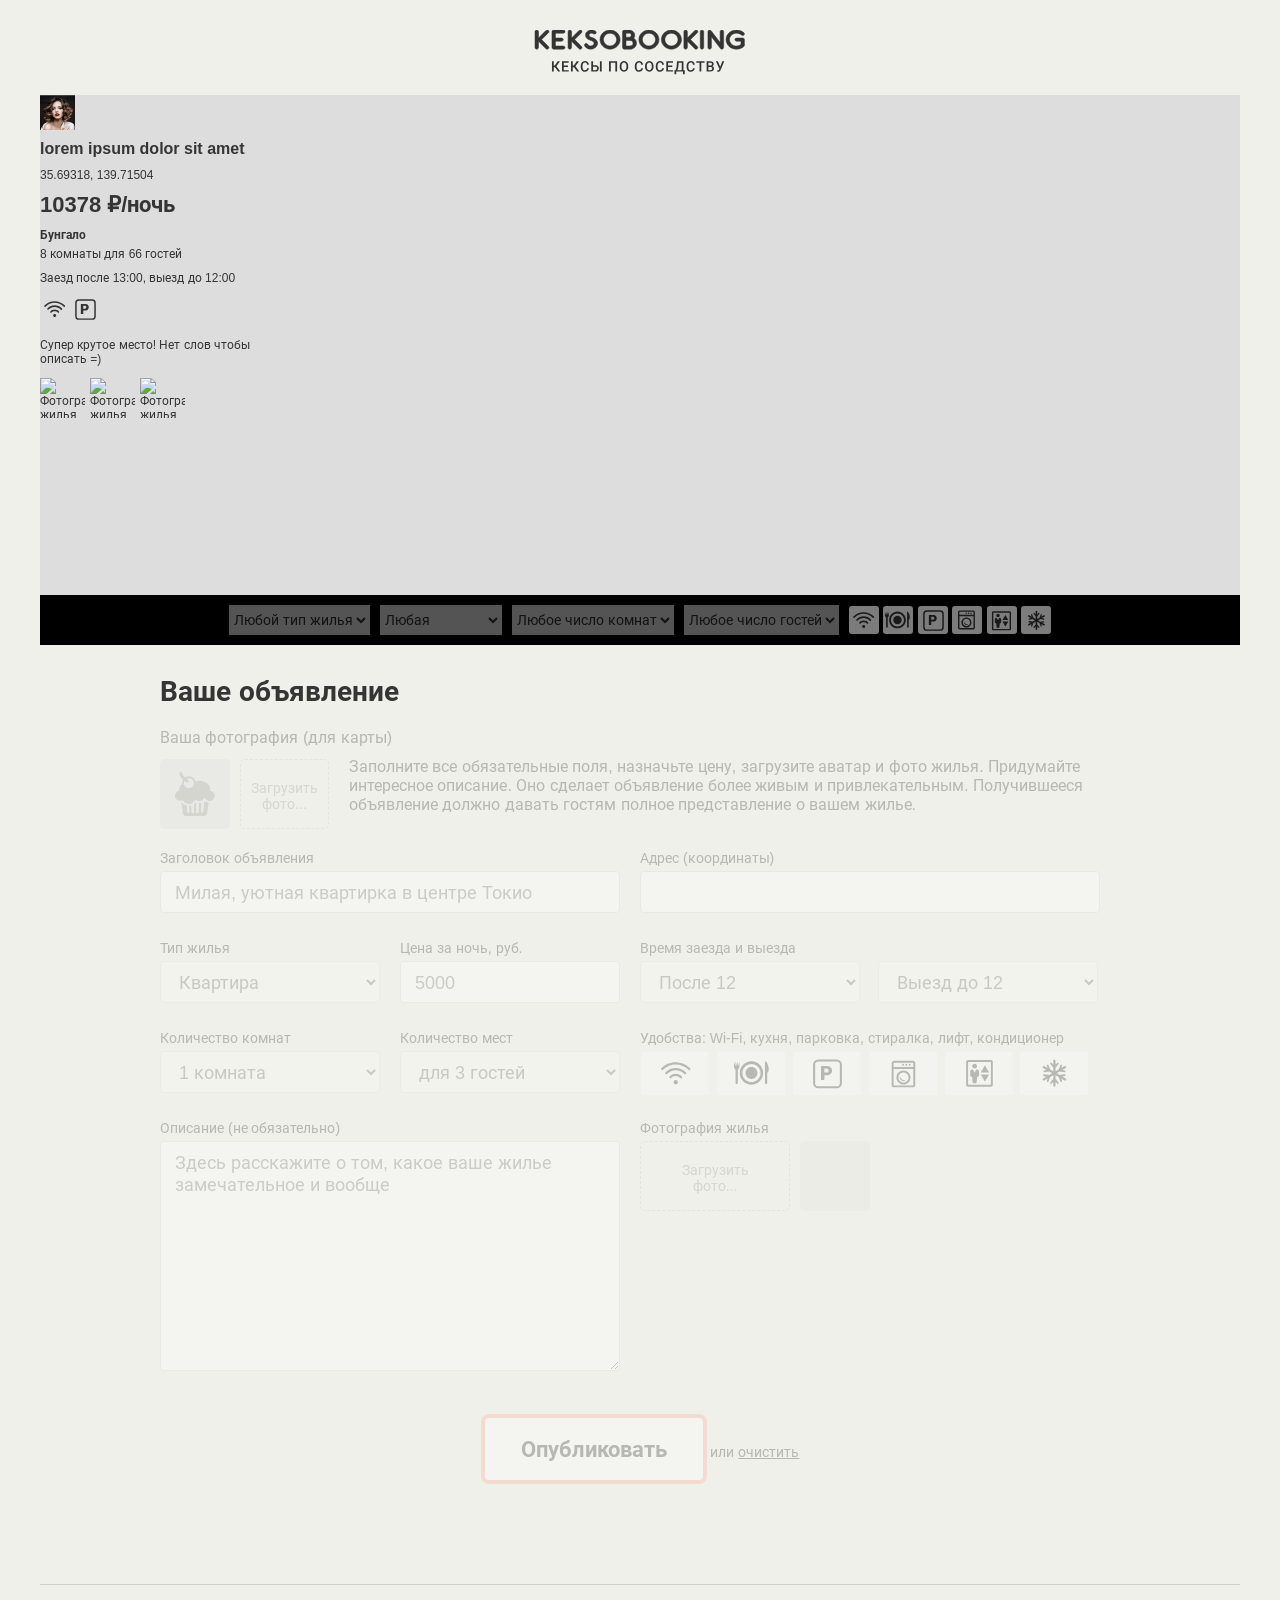
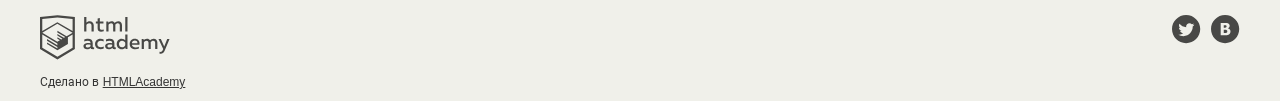
==== 7/index.html @ 0b3fcf31 ":heavy_check_mark: Сборка #7" ====
<!DOCTYPE html>
<html lang="ru">
<head>
  <meta charset="utf-8">
  <link rel="stylesheet" href="css/normalize.css">
  <link rel="stylesheet" href="css/style.css">
  <link rel="shortcut icon" href="favicon.ico" type="image/x-icon">
  <title>Кексобукинг</title>
  <base href="https://htmlacademy-javascript.github.io/1487455-keksobooking-1/7/">
</head>
<body>

  <main>
    <div class="promo">
      <h1 class="promo__title visually-hidden">Keksobooking. Кексы по соседству</h1>
      <img src="img/keksobooking.svg" alt="Keksobooking. Кексы по соседству" width="215" height="45">
    </div>

    <!-- Карта объявлений -->
    <section class="map">

      <!-- Блок для вставки карты -->
      <div class="map__canvas" id="map-canvas"></div>

      <!-- Фильтрация объявлений -->
      <div class="map__filters-container">
        <form action="#" class="map__filters" autocomplete="off">
          <select name="housing-type" id="housing-type" class="map__filter js-form-element">
            <option value="any" selected>Любой тип жилья</option>
            <option value="bungalow">Бунгало</option>
            <option value="flat">Квартира</option>
            <option value="hotel">Отель</option>
            <option value="house">Дом</option>
            <option value="palace">Дворец</option>
          </select>
          <select name="housing-price" id="housing-price" class="map__filter js-form-element">
            <option value="any" selected>Любая</option>
            <option value="middle">10000 - 50000&#x20bd;</option>
            <option value="low">до 10000&#x20bd;</option>
            <option value="high">от 50000&#x20bd;</option>
          </select>
          <select name="housing-rooms" id="housing-rooms" class="map__filter js-form-element">
            <option value="any" selected>Любое число комнат</option>
            <option value="1">Одна комната</option>
            <option value="2">Две комнаты</option>
            <option value="3">Три комнаты</option>
          </select>
          <select name="housing-guests" id="housing-guests" class="map__filter js-form-element">
            <option value="any" selected>Любое число гостей</option>
            <option value="2">Два гостя</option>
            <option value="1">Один гость</option>
            <option value="0">Не для гостей</option>
          </select>
          <fieldset id="housing-features" class="map__features js-form-element">
            <input type="checkbox" name="features" value="wifi" id="filter-wifi" class="map__checkbox visually-hidden">
            <label class="map__feature map__feature--wifi" for="filter-wifi">Wi-Fi</label>
            <input type="checkbox" name="features" value="dishwasher" id="filter-dishwasher" class="map__checkbox visually-hidden">
            <label class="map__feature map__feature--dishwasher" for="filter-dishwasher">Посудомоечная машина</label>
            <input type="checkbox" name="features" value="parking" id="filter-parking" class="map__checkbox visually-hidden">
            <label class="map__feature map__feature--parking" for="filter-parking">Парковка</label>
            <input type="checkbox" name="features" value="washer" id="filter-washer" class="map__checkbox visually-hidden">
            <label class="map__feature map__feature--washer" for="filter-washer">Стиральная машина</label>
            <input type="checkbox" name="features" value="elevator" id="filter-elevator" class="map__checkbox visually-hidden">
            <label class="map__feature map__feature--elevator" for="filter-elevator">Лифт</label>
            <input type="checkbox" name="features" value="conditioner" id="filter-conditioner" class="map__checkbox visually-hidden">
            <label class="map__feature map__feature--conditioner" for="filter-conditioner">Кондиционер</label>
           </fieldset>
        </form>
      </div>
    </section>

    <!-- Форма объявления -->
    <section class="notice">
      <h2 class="notice__title">Ваше объявление</h2>
      <form class="ad-form" method="post" enctype="multipart/form-data" autocomplete="off">
        <fieldset class="ad-form-header js-form-element">
          <legend class="ad-form-header__title">Ваша фотография (для карты)</legend>
          <div class="ad-form-header__upload">
            <div class="ad-form-header__preview">
              <img src="img/muffin-grey.svg" alt="Аватар пользователя" width="40" height="44">
            </div>
            <div class="ad-form__field">
              <input type="file" id="avatar" name="avatar" class="ad-form-header__input visually-hidden">
              <label class="ad-form-header__drop-zone" for="avatar">Загрузить<br>фото...</label>
            </div>
            <p class="ad-form-header__info">Заполните все обязательные поля, назначьте цену, загрузите аватар и фото жилья. Придумайте интересное описание. Оно сделает объявление более живым и привлекательным. Получившееся объявление должно давать гостям полное представление о вашем жилье.</p>
          </div>
        </fieldset>
        <fieldset class="ad-form__element ad-form__element--wide js-form-element">
          <label class="ad-form__label" for="title">Заголовок объявления</label>
          <input id="title" name="title" type="text" placeholder="Милая, уютная квартирка в центре Токио">
        </fieldset>
        <fieldset class="ad-form__element ad-form__element--wide js-form-element">
          <label class="ad-form__label" for="address">Адрес (координаты)</label>
          <input id="address" name="address" type="text">
        </fieldset>
        <fieldset class="ad-form__element js-form-element">
          <label class="ad-form__label" for="type">Тип жилья</label>
          <select id="type" name="type">
            <option value="bungalow">Бунгало</option>
            <option value="flat" selected>Квартира</option>
            <option value="hotel">Отель</option>
            <option value="house">Дом</option>
            <option value="palace">Дворец</option>
          </select>
        </fieldset>
        <fieldset class="ad-form__element js-form-element">
          <label class="ad-form__label" for="price">Цена за ночь, руб.</label>
          <input id="price" name="price" type="number" placeholder="5000">
          <div class="ad-form__slider"></div>
        </fieldset>
        <fieldset class="ad-form__element ad-form__element--time js-form-element">
          <label class="ad-form__label" for="timein">Время заезда и выезда</label>
          <select id="timein" name="timein">
            <option value="12:00" selected>После 12</option>
            <option value="13:00">После 13</option>
            <option value="14:00">После 14</option>
          </select>
          <select id="timeout" name="timeout" title="Time to go out">
            <option value="12:00" selected>Выезд до 12</option>
            <option value="13:00">Выезд до 13</option>
            <option value="14:00">Выезд до 14</option>
          </select>
        </fieldset>
        <fieldset class="ad-form__element js-form-element">
          <label class="ad-form__label" for="room_number">Количество комнат</label>
          <select id="room_number" name="rooms">
            <option value="1" selected>1 комната</option>
            <option value="2">2 комнаты</option>
            <option value="3">3 комнаты</option>
            <option value="100">100 комнат</option>
          </select>
        </fieldset>
        <fieldset class="ad-form__element js-form-element">
          <label class="ad-form__label" for="capacity">Количество мест</label>
          <select id="capacity" name="capacity">
            <option value="3" selected>для 3 гостей</option>
            <option value="2">для 2 гостей</option>
            <option value="1">для 1 гостя</option>
            <option value="0">не для гостей</option>
          </select>
        </fieldset>
        <fieldset class="ad-form__element ad-form__element--wide features js-form-element">
          <legend>Удобства: Wi-Fi, кухня, парковка, стиралка, лифт, кондиционер</legend>
          <input class="features__checkbox visually-hidden" type="checkbox" name="feature" value="wifi" id="feature-wifi">
          <label class="features__label features__label--wifi" for="feature-wifi">Wi-Fi</label>
          <input class="features__checkbox visually-hidden" type="checkbox" name="feature" value="dishwasher" id="feature-dishwasher">
          <label class="features__label features__label--dishwasher" for="feature-dishwasher">Посудомоечная машина</label>
          <input class="features__checkbox visually-hidden" type="checkbox" name="feature" value="parking" id="feature-parking">
          <label class="features__label features__label--parking" for="feature-parking">Парковка</label>
          <input class="features__checkbox visually-hidden" type="checkbox" name="feature" value="washer" id="feature-washer">
          <label class="features__label features__label--washer" for="feature-washer">Стиральная машина</label>
          <input class="features__checkbox visually-hidden" type="checkbox" name="feature" value="elevator" id="feature-elevator">
          <label class="features__label features__label--elevator" for="feature-elevator">Лифт</label>
          <input class="features__checkbox visually-hidden" type="checkbox" name="feature" value="conditioner" id="feature-conditioner">
          <label class="features__label features__label--conditioner" for="feature-conditioner">Кондиционер</label>
        </fieldset>
        <fieldset class="ad-form__element ad-form__element--wide js-form-element">
          <label class="ad-form__label" for="description">Описание (не обязательно)</label>
          <textarea id="description" name="description" placeholder="Здесь расскажите о том, какое ваше жилье замечательное и вообще"></textarea>
        </fieldset>
        <fieldset class="ad-form__element ad-form__element--wide js-form-element">
          <label class="ad-form__label">Фотография жилья</label>
          <div class="ad-form__photo-container">
            <div class="ad-form__upload">
              <input type="file" id="images" name="images" class="ad-form__input visually-hidden">
              <label for="images" class="ad-form__drop-zone">Загрузить<br>фото...</label>
            </div>
            <div class="ad-form__photo"></div>
          </div>
        </fieldset>
        <fieldset class="ad-form__element ad-form__element--submit js-form-element">
          <button class="ad-form__submit" type="submit">Опубликовать</button>
          или <button class="ad-form__reset" type="reset">очистить</button>
        </fieldset>
      </form>
    </section>
  </main>

  <footer class="footer container">
    <div class="footer__copyright copyright">
      <a class="copyright__link copyright__link--image" href="https://htmlacademy.ru/intensive/javascript">
        <img src="img/htmla-logo.svg" width="130" height="45" alt="HTML Academy" class="copyright__logo">
      </a>
      <p>Сделано в <a class="copyright__link copyright__link--text" href="https://htmlacademy.ru/intensive/javascript">HTMLAcademy</a></p>
    </div>
    <ul class="footer__contacts contacts">
      <li><a href="https://twitter.com/htmlacademy_ru" class="contacts__link contacts__link--twitter">Twitter</a></li>
      <li><a href="https://vk.com/htmlacademy" class="contacts__link contacts__link--vk">VK</a></li>
    </ul>
  </footer>

  <!-- Карточка объявления -->
  <template id="card">
    <article class="popup">
      <img src="img/avatars/user01.png" class="popup__avatar" width="70" height="70" alt="Аватар пользователя">
      <h3 class="popup__title">Уютное гнездышко для молодоженов</h3>
      <p class="popup__text popup__text--address">102-0082 Tōkyō-to, Chiyoda-ku, Ichibanchō, 14−3</p>
      <p class="popup__text popup__text--price">5200 <span>₽/ночь</span></p>
      <h4 class="popup__type">Квартира</h4>
      <p class="popup__text popup__text--capacity">2 комнаты для 3 гостей</p>
      <p class="popup__text popup__text--time">Заезд после 14:00, выезд до 10:00</p>
      <ul class="popup__features">
        <li class="popup__feature popup__feature--wifi"></li>
        <li class="popup__feature popup__feature--dishwasher"></li>
        <li class="popup__feature popup__feature--parking"></li>
        <li class="popup__feature popup__feature--washer"></li>
        <li class="popup__feature popup__feature--elevator"></li>
        <li class="popup__feature popup__feature--conditioner"></li>
      </ul>
      <p class="popup__description">Великолепная квартира-студия в центре Токио. Подходит как туристам, так и бизнесменам. Квартира полностью укомплектована и недавно отремонтирована.</p>
      <div class="popup__photos">
        <img src="" class="popup__photo" width="45" height="40" alt="Фотография жилья">
      </div>
    </article>
  </template>

  <!-- Сообщение об успешном создании объявления -->
  <template id="success">
    <div class="success">
      <p class="success__message">Ваше объявление<br>успешно размещено!</p>
    </div>
  </template>

  <!-- Сообщение об ошибке создания объявления -->
  <template id="error">
    <div class="error">
      <p class="error__message">Ошибка размещения объявления</p>
      <button type="button" class="error__button">Попробовать снова</button>
    </div>
  </template>

  <script type="module" src="js/main.js"></script>
</body>
</html>
---- 7/css/style.css ----
/* Общие стили. Каркас
   ========================================================================== */

@font-face {
  font-family: "Roboto";
  src: url("../fonts/Roboto-Bold.woff2") format("woff2");
  font-weight: 900;
  font-style: normal;
  font-display: swap;
}

@font-face {
  font-family: "Roboto";
  src: url("../fonts/Roboto-Regular.woff2") format("woff2");
  font-weight: 400;
  font-style: normal;
  font-display: swap;
}

@font-face {
  font-family: "Roboto";
  src: url("../fonts/Roboto-Medium.woff2") format("woff2");
  font-weight: 500;
  font-style: normal;
  font-display: swap;
}

*,
*::before,
*::after {
  -webkit-box-sizing: border-box;
          box-sizing: border-box;
}

.content-box-component {
  -webkit-box-sizing: content-box;
          box-sizing: content-box;
}

body {
  max-width: 1200px;
  min-width: 1000px;
  margin: 0 auto;

  color: #353535;
  font-family: "Roboto", "Arial", sans-serif;
  font-size: 16px;

  background-color: #f0f0ea;
}

fieldset {
  margin: 0;
  padding: 0;

  border: 0;
}


/* Карта с объявлениями
   ========================================================================== */

.promo {
  display: flex;
  justify-content: center;
  padding-top: 30px;
  padding-bottom: 20px;
}

.map {
  position: relative;
  display: -webkit-box;
  display: -ms-flexbox;
  display: flex;
  -webkit-box-align: end;
      -ms-flex-align: end;
          align-items: flex-end;
  -webkit-box-orient: vertical;
  -webkit-box-direction: normal;
      -ms-flex-direction: column;
          flex-direction: column;

  overflow: hidden;
}

.map__canvas {
  width: 100%;
  height: 500px;
  background-color: #dddddd;
}


/**
 * Фильтры объявления
 */

.map__filters-container {
  width: 100%;
  background-color: #000000;
}

.map__filters {
  display: -webkit-box;
  display: -ms-flexbox;
  display: flex;
  -webkit-box-align: center;
      -ms-flex-align: center;
          align-items: center;
  -webkit-box-pack: center;
      -ms-flex-pack: center;
          justify-content: center;

  width: 960px;
  height: 50px;
  margin: 0 auto;

  -webkit-transition: opacity 300ms ease-in;
  -o-transition: opacity 300ms ease-in;
  transition: opacity 300ms ease-in;

  opacity: 1;
}

.map__filters--disabled {
  opacity: 0.5;
  pointer-events: none;
}

.map__filter {
  height: 30px;
  margin-right: 10px;

  font-size: 14px;
  vertical-align: middle;
  cursor: pointer;

  border: 1px solid transparent;
}

.map__filter:hover {
  border: 1px solid #ffaa99;
}

.map__filter:focus {
  outline: none;
  -webkit-box-shadow: 0 0 2px 2px #ff6547;
          box-shadow: 0 0 2px 2px #ff6547;
}

.map__feature {
  display: inline-block;
  overflow: hidden;

  width: 30px;
  height: 28px;

  font-size: 0;
  vertical-align: middle;
  cursor: pointer;

  background-color: #f8f8f8;
  background-image: url("../img/sprite-feature.svg");
  background-position: center;
  background-repeat: no-repeat;
  background-size: 25px 345px;

  border-radius: 3px;
}

.map__feature--wifi {
  background-position: 2px 5px;
}

.map__checkbox:checked + .map__feature--wifi {
  background-position: 2px -172px;
}

.map__feature--dishwasher {
  background-position: 2px -25px;
}

.map__checkbox:checked + .map__feature--dishwasher {
  background-position: 2px -202px;
}

.map__feature--parking {
  background-position: 3px -55px;
}

.map__checkbox:checked + .map__feature--parking {
  background-position: 2px -232px;
}

.map__feature--washer {
  background-position: 2px -85px;
}

.map__checkbox:checked + .map__feature--washer {
  background-position: 2px -262px;
}

.map__feature--elevator {
  background-position: 2px -143px;
}

.map__checkbox:checked + .map__feature--elevator {
  background-position: 2px -321px;
}

.map__feature--conditioner {
  background-position: 3px -114px;
}

.map__checkbox:checked + .map__feature--conditioner {
  background-position: 2px -291px;
}

.map__feature:hover {
  -webkit-box-shadow: inset 0 0 0 1px #ffaa99;
          box-shadow: inset 0 0 0 1px #ffaa99;
}

.map__feature:focus,
.map__checkbox:focus + .map__feature {
   -webkit-box-shadow: 0 0 2px 2px #ff6547;
           box-shadow: 0 0 2px 2px #ff6547;
 }

.map__feature:active {
  -webkit-box-shadow: none;
          box-shadow: none;
  background-color: #ff6547;
}

.map__checkbox:checked + .map__feature {
  background-color: #ff6547;
  -webkit-box-shadow: 0 1px 3px rgba(0, 0, 0, 0.2) inset;
          box-shadow: 0 1px 3px rgba(0, 0, 0, 0.2) inset;
}


/* Форма для публикации объявления
   ========================================================================== */

.notice {
  margin: 0 120px;
  padding: 30px 0;
}

.notice__title {
  margin-top: 0;
  margin-bottom: 20px;

  font-size: 28px;
  font-weight: 700;
}

.ad-form {
  display: -webkit-box;
  display: -ms-flexbox;
  display: flex;
  -ms-flex-wrap: wrap;
      flex-wrap: wrap;

  width: 100%;
}

.ad-form--disabled {
  opacity: 0.3;
  pointer-events: none;
}

.ad-form-header {
  width: 100%;
  padding-bottom: 20px;
}

.ad-form-header__title {
  margin-bottom: 10px;
}

.ad-form-header__upload {
  display: -webkit-box;
  display: -ms-flexbox;
  display: flex;
  -webkit-box-align: center;
      -ms-flex-align: center;
          align-items: center;
}

.ad-form-header__preview {
  display: -webkit-box;
  display: -ms-flexbox;
  display: flex;
  -webkit-box-align: center;
      -ms-flex-align: center;
          align-items: center;

  margin-right: 10px;
  padding: 0 15px;

  width: 70px;
  height: 70px;

  text-align: center;

  border-radius: 5px;
  background-color: #dadada;
}

.ad-form__field {
  display: -webkit-box;
  display: -ms-flexbox;
  display: flex;
  width: 150px;
}

.ad-form-header__info {
    margin-top: 0;
    margin-left: 20px;
}

.ad-form-header__drop-zone {
  height: 70px;
  padding: 20px 10px 5px;

  text-align: center;
  font-size: 14px;
  color: #999999;

  border: dashed 1px #c7c7c7;
  border-radius: 5px;

  cursor: pointer;
}

.ad-form-header__drop-zone:hover {
  color: #ff5635;
}

.ad-form-header__drop-zone:focus,
.ad-form-header__input:focus + .ad-form-header__drop-zone {
  color: #ff5635;
  -webkit-box-shadow: 0 0 2px 2px #ff6547;
          box-shadow: 0 0 2px 2px #ff6547;
}

.ad-form__element {
  -ms-flex-preferred-size: 25%;
      flex-basis: 25%;
  min-height: 90px;

  font-size: 14px;
}

.ad-form__element--wide {
  -ms-flex-preferred-size: 50%;
      flex-basis: 50%;
  max-width: 50%;
}

.ad-form__label {
  display: block;
  padding-bottom: 5px;
}

.ad-form__element input,
.ad-form__element select,
.ad-form__element textarea {
  width: calc(100% - 20px);

  font-family: "Roboto", "Arial", sans-serif;
  font-size: 18px;

  height: 42px;
  padding-left: 14px;

  background-color: white;
  border: 1px solid #d9d9d3;
  border-radius: 4px;
}

.ad-form__element input:hover,
.ad-form__element select:hover,
.ad-form__element textarea:hover {
  border-color: #ffaa99;
}

.ad-form__element input:focus,
.ad-form__element select:focus,
.ad-form__element textarea:focus {
  outline: none;
  -webkit-box-shadow: 0 0 2px 2px #ff6547;
          box-shadow: 0 0 2px 2px #ff6547;
}

.ad-form__element--time {
  -ms-flex-preferred-size: 50%;
      flex-basis: 50%;
}

.ad-form__element--time select {
  width: calc(50% - 20px);
}

.ad-form__element--time select:first-of-type {
  margin-right: 14px;
}

.ad-form__slider.noUi-target:not(#fake-id) {
  width: calc(100% - 20px);
  height: 5px;
  transform: translateY(-2px);
}

.ad-form__slider:not(#fake-id) .noUi-connect {
  background-color: #353535;
}

.ad-form__slider:not(#fake-id) .noUi-handle {
  border-radius: 50%;
  width: 12px;
  height: 12px;
  right: -5px;
  top: -5px;
  cursor: grab;
  background-color: #999999;
}

.ad-form__slider:not(#fake-id) .noUi-handle::after,
.ad-form__slider:not(#fake-id) .noUi-handle::before {
  display: none;
}

.features legend {
  padding-bottom: 5px;
}

.features__label {
  display: inline-block;
  vertical-align: middle;

  width: 70px;
  height: 45px;
  margin-right: 2px;

  font-size: 0;

  border: solid 1px #eee;
  border-radius: 3px;

  background-color: #fafafa;
  background-image: url("../img/sprite-feature.svg");
  background-position: center;
  background-repeat: no-repeat;
  background-size: 35px 600px;

  cursor: pointer;
}

.features__label:hover {
  -webkit-box-shadow: inset 0 0 0 1px #ffaa99;
          box-shadow: inset 0 0 0 1px #ffaa99;
}

.features__label:active {
  -webkit-box-shadow: none;
          box-shadow: none;
  background-color: #ff6547;
}

.features .features__checkbox {
  width: auto;
}

.features__label:focus,
.features__checkbox:focus + .features__label {
  -webkit-box-shadow: 0 0 2px 2px #ff6547;
          box-shadow: 0 0 2px 2px #ff6547;
}

.features__checkbox:checked + .features__label {
  background-color: #ff6547;
  -webkit-box-shadow: 0 1px 3px rgba(0, 0, 0, 0.2) inset;
          box-shadow: 0 1px 3px rgba(0, 0, 0, 0.2) inset;
}

.features__label--wifi {
  background-position: 17px -50px;
}

.features__label--dishwasher {
  background-position: 17px -92px;
}

.features__label--parking {
  background-position: 17px -134px;
}

.features__label--washer {
  background-position: 17px -175px;
}

.features__label--elevator {
  background-position: 17px -258px;
}

.features__label--conditioner {
  background-position: 17px -217px;
}

.features__checkbox:checked + .features__label {
  background-color: #ff5635;
}

.features__checkbox:checked + .features__label--wifi {
  background-position: 17px -297px;
}

.features__checkbox:checked + .features__label--dishwasher {
  background-position: 17px -339px;
}

.features__checkbox:checked + .features__label--parking {
  background-position: 17px -382px;
}

.features__checkbox:checked + .features__label--washer {
  background-position: 17px -423px;
}

.features__checkbox:checked + .features__label--elevator {
  background-position: 17px -505px;
}

.features__checkbox:checked + .features__label--conditioner {
  background-position: 17px -464px;
}

.ad-form textarea {
  width: calc(100% - 20px);
  max-width: calc(100% - 20px);
  min-height: 230px;

  padding-top: 10px;
}

.ad-form__photo-container {
  display: -webkit-box;
  display: -ms-flexbox;
  display: flex;
  -ms-flex-wrap: wrap;
      flex-wrap: wrap;
}

.ad-form__upload {
  display: -webkit-box;
  display: -ms-flexbox;
  display: flex;
  margin-right: 10px;

  width: 150px;
  min-height: 70px;
}

.ad-form__upload .ad-form__input {
  width: auto;
}

.ad-form__upload:last-of-type {
  margin-right: 0;
}

.ad-form__drop-zone {
  width: 100%;
  height: 70px;
  padding: 20px 10px 5px;

  text-align: center;
  font-size: 14px;
  color: #999999;

  border: dashed 1px #c7c7c7;
  border-radius: 5px;

  cursor: pointer;
}

.ad-form__drop-zone:hover {
  color: #ff5635;
}

.ad-form__drop-zone:focus,
.ad-form__input:focus + .ad-form__drop-zone {
  color: #ff5635;
  -webkit-box-shadow: 0 0 2px 2px #ff6547;
          box-shadow: 0 0 2px 2px #ff6547;
}

.ad-form__photo {
  margin-right: 10px;
  margin-bottom: 10px;

  width: 70px;
  height: 70px;

  background-color: #e4e4de;
  border-radius: 5px;
}

.ad-form__element--submit {
  -ms-flex-preferred-size: 100%;
      flex-basis: 100%;
  padding: 40px 0;

  text-align: center;
}

.ad-form__submit {
  font-size: 22px;
  font-weight: 700;

  -webkit-box-sizing: content-box;
          box-sizing: content-box;

  width: 206px;
  height: 60px;

  background-color: white;
  border: 4px solid #ffaa99;
  border-radius: 8px;
}

.ad-form__submit:hover,
.ad-form__submit:focus {
  border-color: #ff6d51;
}

.ad-form__submit:focus {
  outline: none;
}

.ad-form__submit:active {
  outline: none;

  color: white;
  border-color: #ff6d51;
  background-color: #ff6d51;
}

.ad-form__reset {
  margin: 0;
  padding: 0;

  font-size: 14px;
  text-decoration: underline;

  border: 0;
  background: none;
  cursor: pointer;
}

.ad-form__reset:focus {
  outline: none;
  -webkit-box-shadow: 0 0 2px 2px #ff6547;
          box-shadow: 0 0 2px 2px #ff6547;
}

/* Ошибка валидации */
.ad-form__element--invalid input,
.ad-form__element--invalid select {
  border: 1px solid red;
}

.ad-form__element--invalid .text-help {
  color: red;
  font-size: 12px;
  padding: 4px;
}



/* Футер
   ========================================================================== */

.footer {
  margin-top: 30px;
  padding-top: 30px;
  border-top: solid 1px #cccccc;

  display: -webkit-box;
  display: -ms-flexbox;
  display: flex;
  -webkit-box-align: start;
      -ms-flex-align: start;
          align-items: flex-start;
  -webkit-box-pack: justify;
      -ms-flex-pack: justify;
          justify-content: space-between;
}

.copyright {
  font-size: 12px;
}

.copyright__link--image {
  display: block;
}

.copyright__link:hover {
  opacity: 0.6;
}

.copyright__link:focus {
  outline: none;
  -webkit-box-shadow: 0 0 2px 2px #ff6547;
          box-shadow: 0 0 2px 2px #ff6547;
}

.copyright__link--text {
  color: #353535;
}

.footer__contacts {
  background-color: inherit;
}

.contacts {
  margin: 0;
  padding: 0;
  list-style: none;

  display: -webkit-box;
  display: -ms-flexbox;
  display: flex;
}

.contacts__link {
  display: block;

  width: 29px;
  height: 29px;
  margin-left: 10px;

  font-size: 0;

  background-image: url("../img/sprite-social.svg");
  background-repeat: no-repeat;
  background-size: 29px 274px;

  cursor: pointer;
}

.contacts__link:focus {
  outline: none;
  -webkit-box-shadow: 0 0 2px 2px #ff6547;
          box-shadow: 0 0 2px 2px #ff6547;
}

.contacts__link--twitter {
  background-position: 0 0;
}

.contacts__link--vk {
  background-position: 0 -105px;
}

.contacts__link--twitter:hover,
.contacts__link--twitter:focus {
  background-position: 0 -140px;
}

.contacts__link--vk:hover,
.contacts__link--vk:focus {
  background-position: 0 -245px;
}

.contacts__link:focus {
  -webkit-box-shadow: 0 0 2px 2px #ff6547;
          box-shadow: 0 0 2px 2px #ff6547;
}


/* Вспомогательные экраны
   ========================================================================== */

/**
 * Карточка объявления
 */

.popup {
  position: relative;

  width: 250px;

  font-size: 12px;
}

.popup__avatar {
  display: block;
  margin-bottom: 10px;
  width: 35px;
  height: 35px;
}

.popup__close {
  position: absolute;
  bottom: 100%;
  right: 0;

  padding: 0;

  font-size: 0;

  border: 0;
  background: none;
}

.popup__close:active {
  -webkit-transform: translate(1px, 1px);
      -ms-transform: translate(1px, 1px);
          transform: translate(1px, 1px);
}

.popup__close:focus {
  outline: none;
  -webkit-box-shadow: 0 0 10px 3px #ff6547;
          box-shadow: 0 0 10px 3px #ff6547;
}

.popup__close::after {
  font-size: 50px;
  line-height: 40px;

  display: block;
  content: "×";

  color: #000000;
}

.popup__title {
  margin: 0;
  margin-bottom: 10px;

  font-size: 16px;
  line-height: 18px;
}

.popup__text {
  margin: 0 0 10px 0 !important;
}

.popup__text--price {
  font-size: 22px;
  font-weight: 700;
}

.popup__price span {
  font-size: 16px;
}

.popup__type {
  margin: 0;
  margin-bottom: 5px;
}

.popup__text--capacity {
  margin-bottom: 0;
}

.popup__features {
  margin: 0;
  padding: 0;

  list-style: none;
}

.popup__features {
  margin-bottom: 10px;
}

.popup__feature {
  display: inline-block;
  overflow: hidden;

  width: 30px;
  height: 28px;

  font-size: 0;

  background-image: url("../img/sprite-feature.svg");
  background-position: center;
  background-repeat: no-repeat;
  background-size: 25px 345px;
}

.popup__feature--wifi {
  background-position: 2px 5px;
}

.popup__feature--dishwasher {
  background-position: 2px -25px;
}

.popup__feature--parking {
  background-position: 3px -55px;
}

.popup__feature--washer {
  background-position: 2px -85px;
}

.popup__feature--elevator {
  background-position: 2px -143px;
}

.popup__feature--conditioner {
  background-position: 3px -114px;
}

.popup__photos {
  display: -webkit-box;
  display: -ms-flexbox;
  display: flex;
  -webkit-box-align: center;
      -ms-flex-align: center;
          align-items: center;
  -ms-flex-wrap: wrap;
      flex-wrap: wrap;
}

.popup__photo {
  margin-right: 5px;
  margin-bottom: 5px;
}

.popup__photo:hover {
  border: 2px solid #ff5635;
}


/**
 * Сообщения об успешном и неуспешном создании объявления
 */

.success,
.error {
  position: fixed;
  top: 0;
  left: 0;
  z-index: 1100;

  -webkit-box-sizing: border-box;
          box-sizing: border-box;

  width: 100%;
  height: 100%;
  overflow: auto;

  padding-top: 300px;

  text-align: center;
  vertical-align: middle;

  background-color: rgba(0, 0, 0, 0.8);
}

.success__message,
.error__message {
  position: relative;

  color: #ffffff;
  font-size: 50px;
  font-weight: 700;
}

.success__message::before,
.error__message::before {
  content: "";
  position: absolute;

  top: -150px;
  left: 50%;

  width: 109px;
  height: 122px;

  background-image: url("../img/muffin-white.svg");
  background-position: center;
  background-repeat: no-repeat;

  -webkit-transform: translateX(-50%);
      -ms-transform: translateX(-50%);
          transform: translateX(-50%);
}

.error__message::before {
  background-image: url("../img/muffin-red.svg");
}

.error__button {
  padding: 10px;

  font-size: 22px;
  font-weight: 700;

  -webkit-box-sizing: content-box;
          box-sizing: content-box;

  color: white;
  border: 4px solid #ff5635;
  background-color: #ff5635;
  border-radius: 8px;
}

.error__button:hover,
.error__button:focus {
  opacity: 0.8;
}

.error__button:focus {
  outline: none;
}

.error__button:active {
  outline: none;
  opacity: 0.6;
}

.visually-hidden {
  position: absolute;

  width: 1px;
  height: 1px;
  margin: -1px;
  border: 0;
  padding: 0;

  white-space: nowrap;

  -webkit-clip-path: inset(100%);

          clip-path: inset(100%);
  clip: rect(0 0 0 0);
  overflow: hidden;
}

.hidden {
  display: none;
}
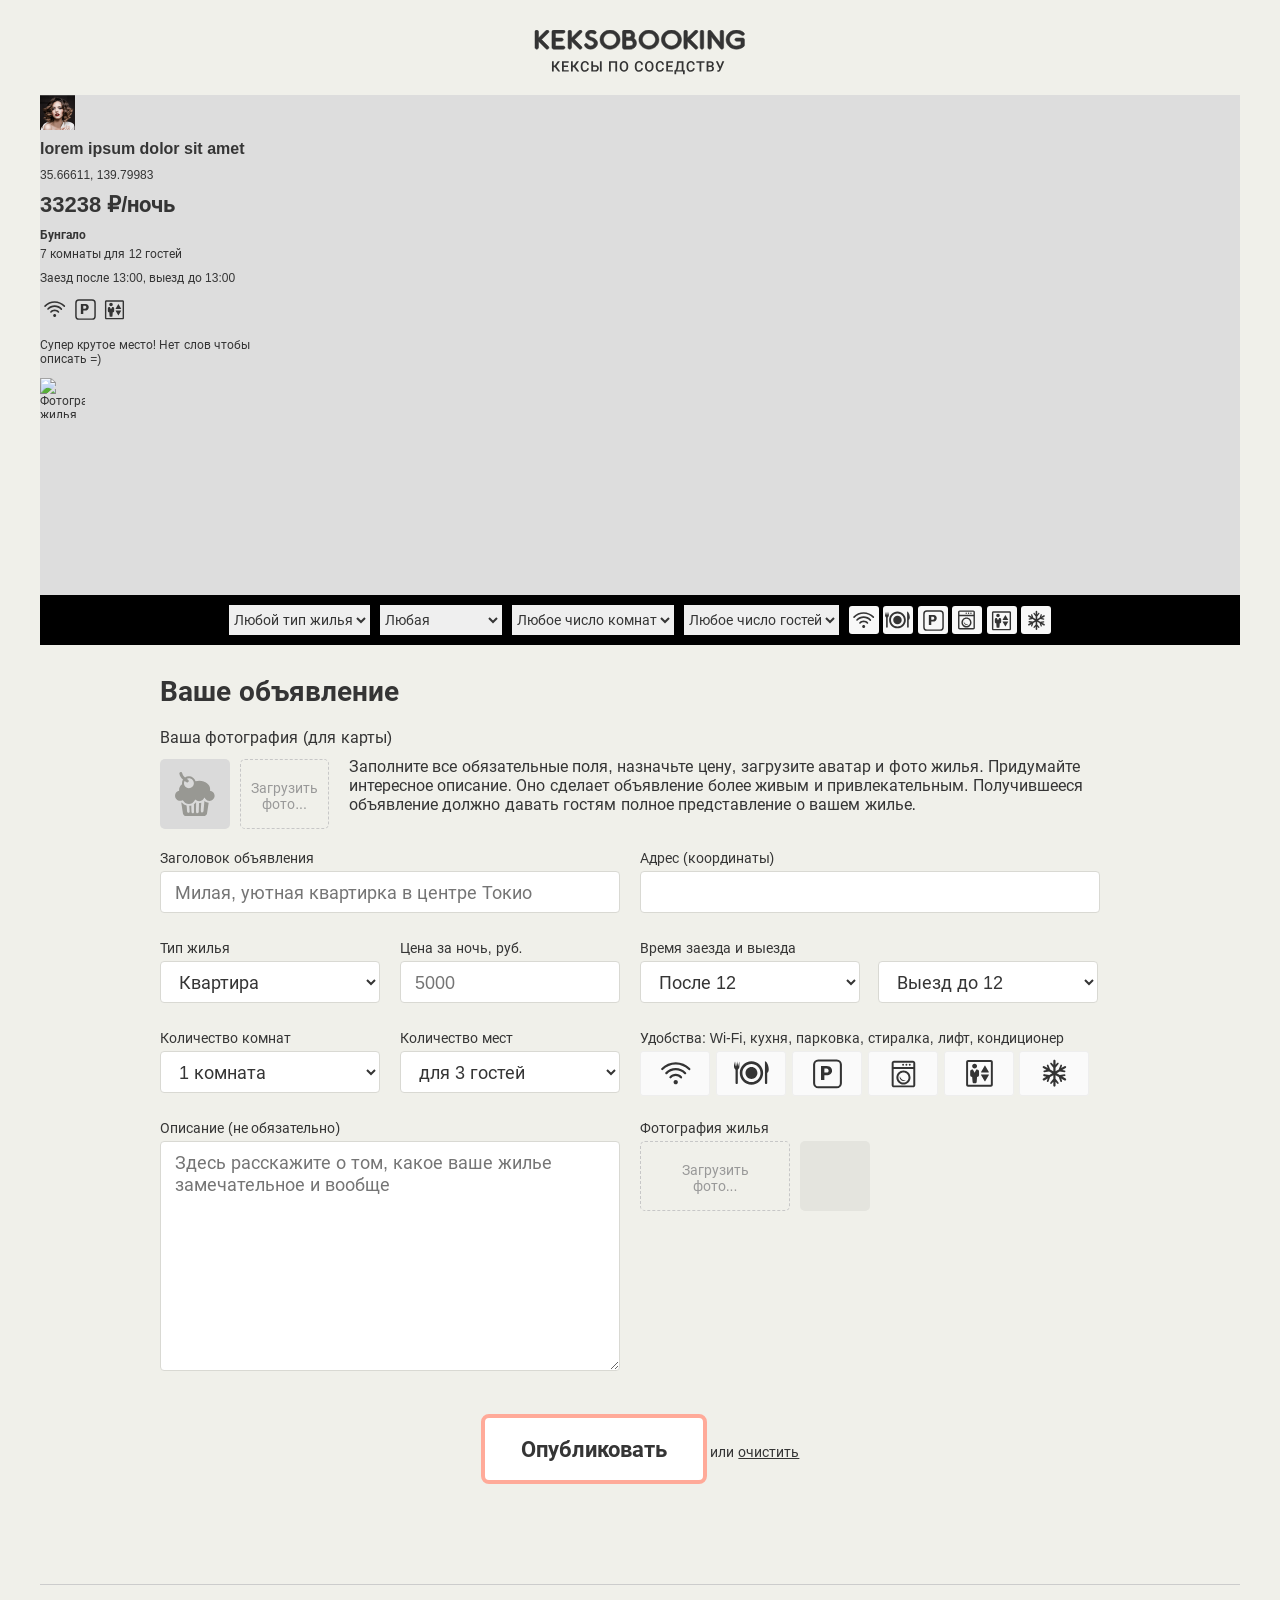
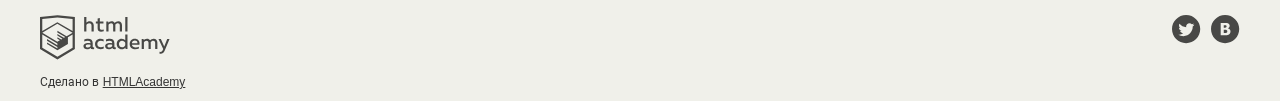
==== commit e0f12ac8: ":heavy_check_mark: Сборка #7" ====
--- a/7/index.html
+++ b/7/index.html
@@ -25,7 +25,7 @@
       <!-- Фильтрация объявлений -->
       <div class="map__filters-container">
         <form action="#" class="map__filters" autocomplete="off">
-          <select name="housing-type" id="housing-type" class="map__filter js-form-element">
+          <select name="housing-type" id="housing-type" class="map__filter">
             <option value="any" selected>Любой тип жилья</option>
             <option value="bungalow">Бунгало</option>
             <option value="flat">Квартира</option>
@@ -33,25 +33,25 @@
             <option value="house">Дом</option>
             <option value="palace">Дворец</option>
           </select>
-          <select name="housing-price" id="housing-price" class="map__filter js-form-element">
+          <select name="housing-price" id="housing-price" class="map__filter">
             <option value="any" selected>Любая</option>
             <option value="middle">10000 - 50000&#x20bd;</option>
             <option value="low">до 10000&#x20bd;</option>
             <option value="high">от 50000&#x20bd;</option>
           </select>
-          <select name="housing-rooms" id="housing-rooms" class="map__filter js-form-element">
+          <select name="housing-rooms" id="housing-rooms" class="map__filter">
             <option value="any" selected>Любое число комнат</option>
             <option value="1">Одна комната</option>
             <option value="2">Две комнаты</option>
             <option value="3">Три комнаты</option>
           </select>
-          <select name="housing-guests" id="housing-guests" class="map__filter js-form-element">
+          <select name="housing-guests" id="housing-guests" class="map__filter">
             <option value="any" selected>Любое число гостей</option>
             <option value="2">Два гостя</option>
             <option value="1">Один гость</option>
             <option value="0">Не для гостей</option>
           </select>
-          <fieldset id="housing-features" class="map__features js-form-element">
+          <fieldset id="housing-features" class="map__features">
             <input type="checkbox" name="features" value="wifi" id="filter-wifi" class="map__checkbox visually-hidden">
             <label class="map__feature map__feature--wifi" for="filter-wifi">Wi-Fi</label>
             <input type="checkbox" name="features" value="dishwasher" id="filter-dishwasher" class="map__checkbox visually-hidden">
@@ -73,7 +73,7 @@
     <section class="notice">
       <h2 class="notice__title">Ваше объявление</h2>
       <form class="ad-form" method="post" enctype="multipart/form-data" autocomplete="off">
-        <fieldset class="ad-form-header js-form-element">
+        <fieldset class="ad-form-header">
           <legend class="ad-form-header__title">Ваша фотография (для карты)</legend>
           <div class="ad-form-header__upload">
             <div class="ad-form-header__preview">
@@ -86,15 +86,15 @@
             <p class="ad-form-header__info">Заполните все обязательные поля, назначьте цену, загрузите аватар и фото жилья. Придумайте интересное описание. Оно сделает объявление более живым и привлекательным. Получившееся объявление должно давать гостям полное представление о вашем жилье.</p>
           </div>
         </fieldset>
-        <fieldset class="ad-form__element ad-form__element--wide js-form-element">
+        <fieldset class="ad-form__element ad-form__element--wide">
           <label class="ad-form__label" for="title">Заголовок объявления</label>
           <input id="title" name="title" type="text" placeholder="Милая, уютная квартирка в центре Токио">
         </fieldset>
-        <fieldset class="ad-form__element ad-form__element--wide js-form-element">
+        <fieldset class="ad-form__element ad-form__element--wide">
           <label class="ad-form__label" for="address">Адрес (координаты)</label>
           <input id="address" name="address" type="text">
         </fieldset>
-        <fieldset class="ad-form__element js-form-element">
+        <fieldset class="ad-form__element">
           <label class="ad-form__label" for="type">Тип жилья</label>
           <select id="type" name="type">
             <option value="bungalow">Бунгало</option>
@@ -104,12 +104,12 @@
             <option value="palace">Дворец</option>
           </select>
         </fieldset>
-        <fieldset class="ad-form__element js-form-element">
+        <fieldset class="ad-form__element">
           <label class="ad-form__label" for="price">Цена за ночь, руб.</label>
           <input id="price" name="price" type="number" placeholder="5000">
           <div class="ad-form__slider"></div>
         </fieldset>
-        <fieldset class="ad-form__element ad-form__element--time js-form-element">
+        <fieldset class="ad-form__element ad-form__element--time">
           <label class="ad-form__label" for="timein">Время заезда и выезда</label>
           <select id="timein" name="timein">
             <option value="12:00" selected>После 12</option>
@@ -122,7 +122,7 @@
             <option value="14:00">Выезд до 14</option>
           </select>
         </fieldset>
-        <fieldset class="ad-form__element js-form-element">
+        <fieldset class="ad-form__element">
           <label class="ad-form__label" for="room_number">Количество комнат</label>
           <select id="room_number" name="rooms">
             <option value="1" selected>1 комната</option>
@@ -131,7 +131,7 @@
             <option value="100">100 комнат</option>
           </select>
         </fieldset>
-        <fieldset class="ad-form__element js-form-element">
+        <fieldset class="ad-form__element">
           <label class="ad-form__label" for="capacity">Количество мест</label>
           <select id="capacity" name="capacity">
             <option value="3" selected>для 3 гостей</option>
@@ -140,7 +140,7 @@
             <option value="0">не для гостей</option>
           </select>
         </fieldset>
-        <fieldset class="ad-form__element ad-form__element--wide features js-form-element">
+        <fieldset class="ad-form__element ad-form__element--wide features">
           <legend>Удобства: Wi-Fi, кухня, парковка, стиралка, лифт, кондиционер</legend>
           <input class="features__checkbox visually-hidden" type="checkbox" name="feature" value="wifi" id="feature-wifi">
           <label class="features__label features__label--wifi" for="feature-wifi">Wi-Fi</label>
@@ -155,11 +155,11 @@
           <input class="features__checkbox visually-hidden" type="checkbox" name="feature" value="conditioner" id="feature-conditioner">
           <label class="features__label features__label--conditioner" for="feature-conditioner">Кондиционер</label>
         </fieldset>
-        <fieldset class="ad-form__element ad-form__element--wide js-form-element">
+        <fieldset class="ad-form__element ad-form__element--wide">
           <label class="ad-form__label" for="description">Описание (не обязательно)</label>
           <textarea id="description" name="description" placeholder="Здесь расскажите о том, какое ваше жилье замечательное и вообще"></textarea>
         </fieldset>
-        <fieldset class="ad-form__element ad-form__element--wide js-form-element">
+        <fieldset class="ad-form__element ad-form__element--wide">
           <label class="ad-form__label">Фотография жилья</label>
           <div class="ad-form__photo-container">
             <div class="ad-form__upload">
@@ -169,7 +169,7 @@
             <div class="ad-form__photo"></div>
           </div>
         </fieldset>
-        <fieldset class="ad-form__element ad-form__element--submit js-form-element">
+        <fieldset class="ad-form__element ad-form__element--submit">
           <button class="ad-form__submit" type="submit">Опубликовать</button>
           или <button class="ad-form__reset" type="reset">очистить</button>
         </fieldset>
